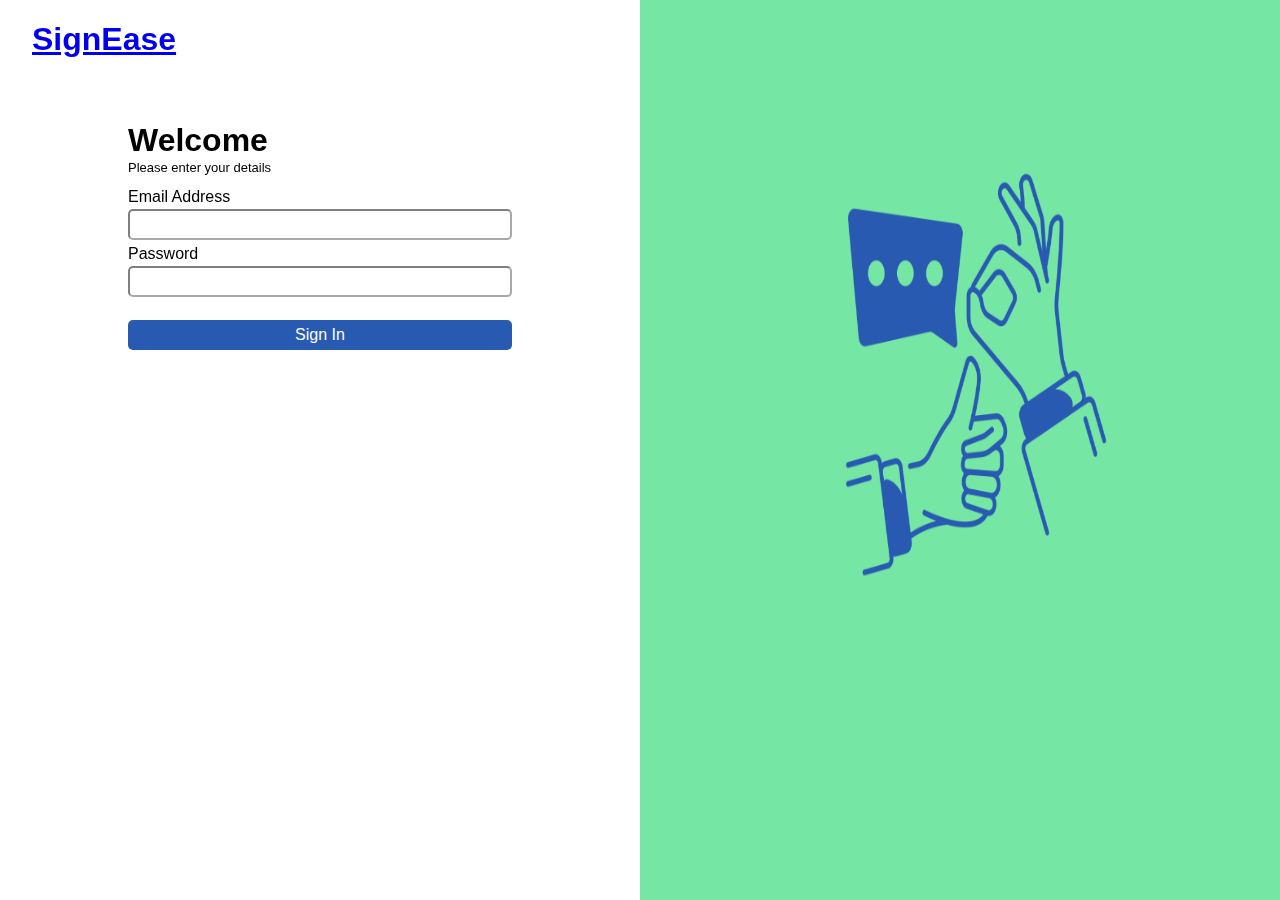
==== login.html @ 38fcb37f "adding link to signease" ====
<!DOCTYPE html>
<html lang="en">
<head>
    <meta charset="UTF-8">
    <meta name="viewport" content="width=device-width, initial-scale=1.0">
    <title>Document</title>
    <link rel="stylesheet" href="style.css">
</head>
<body id="loginbody">
    <section id="login1">
        <div id="login1div1">
            <h1 ><a href="index.html">SignEase</a></h1>
        </div>
        <form id="login1div">
            <h1 >Welcome</h1>
            <p>Please enter your details</p>
           <label>
            <h>Email Address</h>
            <input type="text" name="emailbox" id="emailbox" rows="1" column="40"></input>
            <h>Password</h>
            <input type="password" name="emailbox" id="emailbox" rows="1" column="40"></input>
            <br><br>
            <button > Sign In</button>
           </label>
        </form>
    </section>
    <section id="login2">
        <img src="image1.png" alt="image" id="login2image1"/>
    </section>
    
</body>
</html>
---- style.css ----
/* *{
    background-color : rgb(230, 234, 232);
} */
 body{
    margin:0;
    font-family: Arial, sans-serif;
 }
.navbar{
    background-color:rgba(117,230,164,0.8);
    height: 50px;
    display:flex;
    #mylogo{
        font-size: 1.5em;
        align-self: center;
        width:20%;
        margin-left: 2%;
    }
    #navbar2{
        font-size: 1.2em;
        width:80%;
        display:flex;
        align-items: center;
        justify-content: space-around;
    }
    a{
        text-decoration: none;
        color:black;
    }
}
#hUse{
    text-align: center;
    font-size: 2.5em;
    width: 100%;
    padding-top: 100px;
    font-weight: 550;
}
.body1{
    /* background-color: azure; */
    height:500px;
    margin-top: 30px;
    text-align: center;
    padding-left: 20%;
    padding-right: 20%;
    h{
        font-size: 1.2em;
        font-weight: 550;
    }
    div{
        background-color: rgb(224,242,241);
        width: 30%;
        height: 200px;
        border-radius: 15px;
        padding: 20px 2px 20px 2px;    
    }
    display: flex;
    flex-direction:row;
    justify-content: space-around;
}
#contactus{
    /* display:flex; */
    width:100%;
    background-color: rgba(117,230,164,0.5);
    height: 30%;
    text-align:center;
    padding-top: 1px;
    padding-bottom: 1px;
}


/* login css */


/* #loginbody{
    /* display:flex;
    flex-direction:row;
    justify-content: flex-end; */
/* } */
input{
    width:98%;
    /* border-color:rgb(41,90,178); */
    border-color:rgba(0,0,0,0.5) ;
    height:25px;
    text-align:justify;
    margin-bottom: 5px;
    margin-top: 3px;
    border-radius: 5px;
    font-size: 1em;
}
label{
    margin-top: 2px;
    margin-bottom: 1px;
}
#login1{
    position:fixed;
    width:50%;
    height:100%;
}
#login1div1{
    margin-left: 5%;
}
#login1div{
    /* border: 2px solid; */
    /* margin:10% 25% 25% 25%; */
    margin-top: 10%;
    margin-left: 20%;
    width: 60% ;
    height:50%;
    /* color:rgb(41,90,178); */
}
#login1div h1{
    margin-top: 2px;
    margin-bottom: 1px;
}

#login1div p{
    margin-top: 1px;
    font-size:small;
}
button{
    color: white;
    background-color:rgb(41,90,178);
    /* background-color:rgb(117,230,164); */
    border: none;
    border-radius: 5px;
    width: 100%;
    text-align: center;
    font-size: 1em;
    height:30px;
    margin-bottom: 5px;
    cursor: pointer;
}
#login2{
    position:fixed;
    width:50%;
    height:100%;
    margin-left: 50%;
    background-color:rgb(117,230,164);
}
#login2image1{
    height:50%;
    width:50%;
    padding: 25% 25% 25% 25%;
}
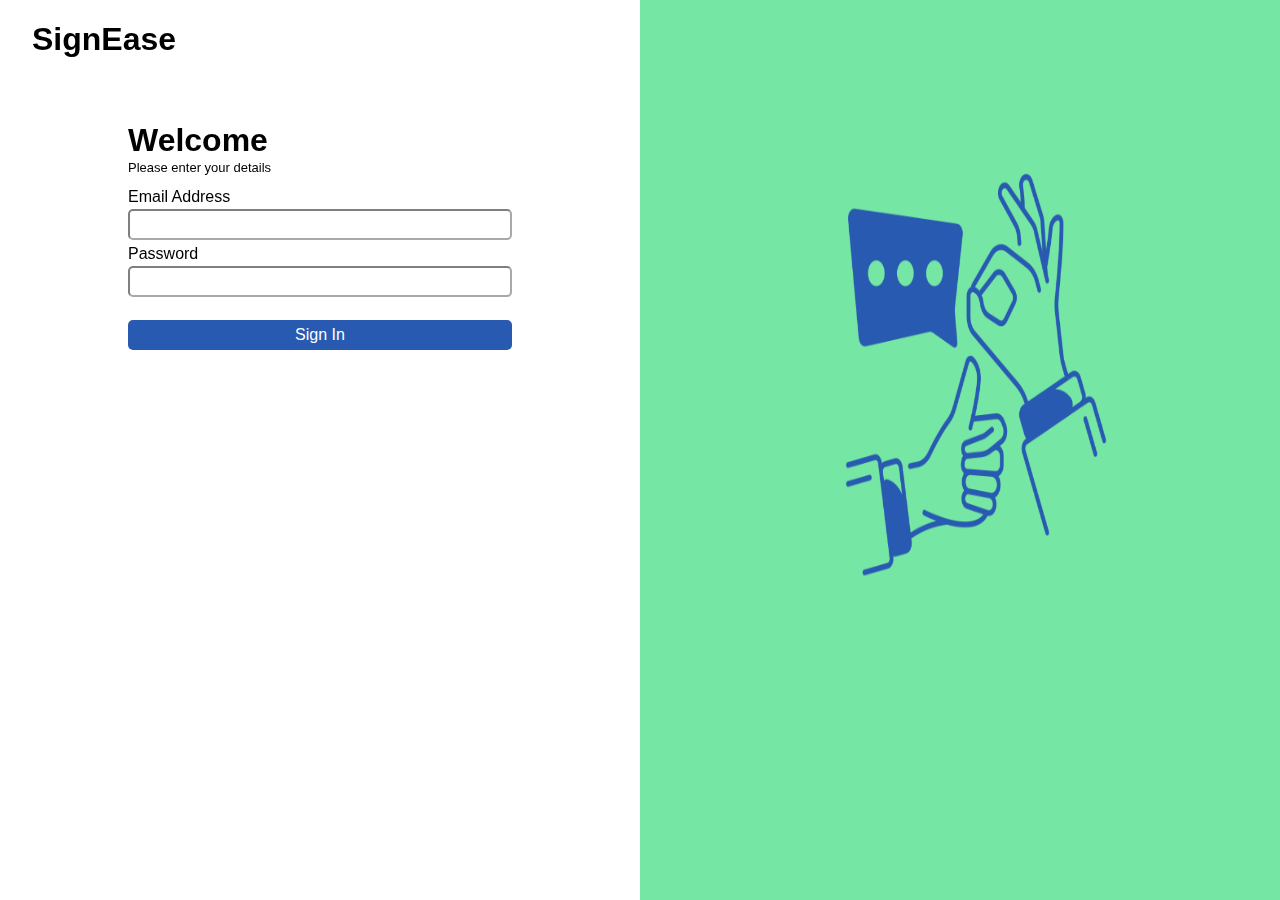
==== commit 8c564cee: "Update login.html" ====
--- a/login.html
+++ b/login.html
@@ -3,20 +3,20 @@
 <head>
     <meta charset="UTF-8">
     <meta name="viewport" content="width=device-width, initial-scale=1.0">
-    <title>Document</title>
+    <title>SignEase Login</title>
     <link rel="stylesheet" href="style.css">
 </head>
 <body id="loginbody">
     <section id="login1">
         <div id="login1div1">
-            <h1 ><a href="index.html">SignEase</a></h1>
+            <a href="index.html"><h1>SignEase</h1></a>
         </div>
         <form id="login1div">
             <h1 >Welcome</h1>
             <p>Please enter your details</p>
            <label>
             <h>Email Address</h>
-            <input type="text" name="emailbox" id="emailbox" rows="1" column="40"></input>
+            <input type="email" name="emailbox" id="emailbox" rows="1" column="40"></input>
             <h>Password</h>
             <input type="password" name="emailbox" id="emailbox" rows="1" column="40"></input>
             <br><br>
--- a/style.css
+++ b/style.css
@@ -97,6 +97,10 @@
 }
 #login1div1{
     margin-left: 5%;
+    a{
+        text-decoration:none;
+        color:black;
+    }
 }
 #login1div{
     /* border: 2px solid; */
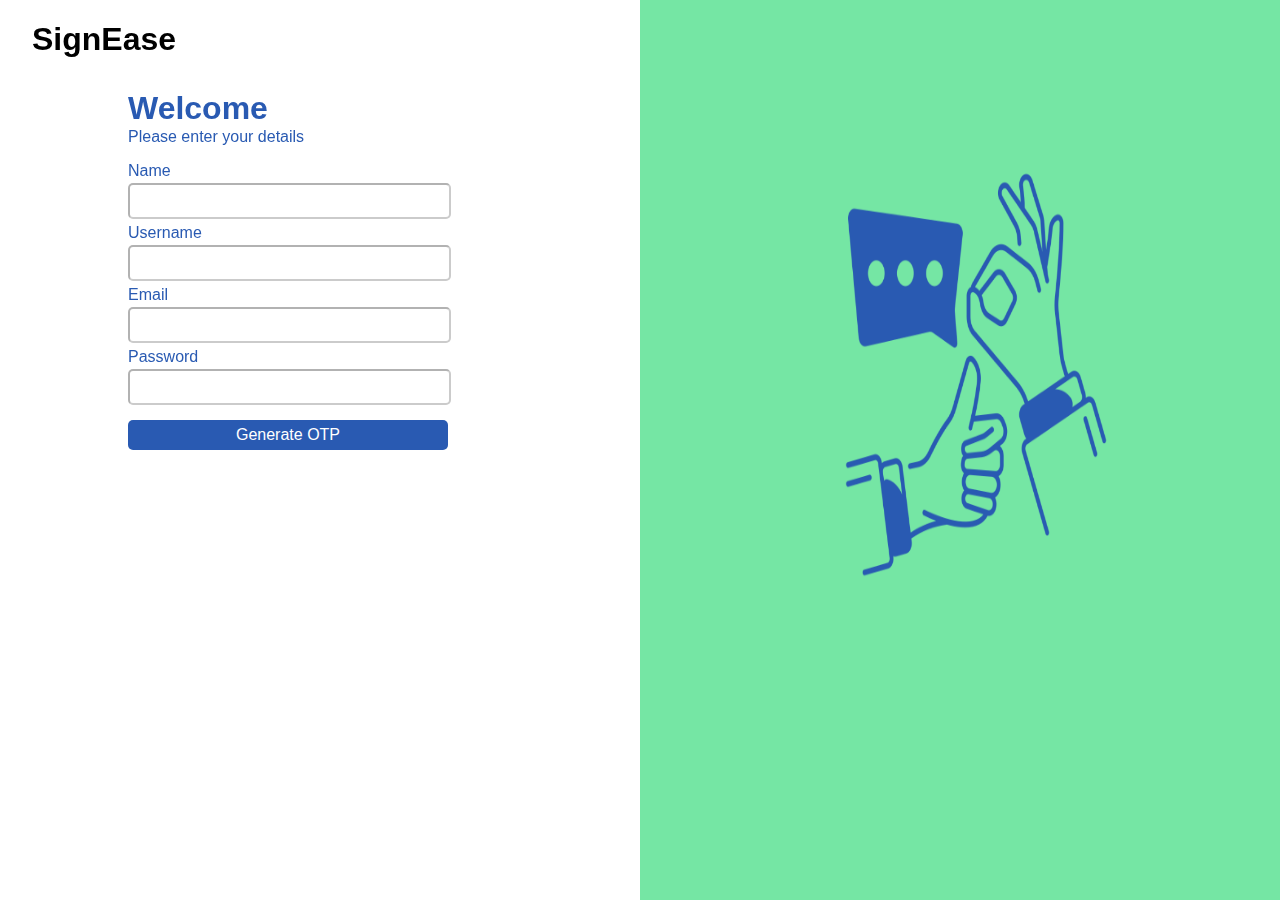
==== commit 3db1471e: "up" ====
--- a/login.html
+++ b/login.html
@@ -3,15 +3,15 @@
 <head>
     <meta charset="UTF-8">
     <meta name="viewport" content="width=device-width, initial-scale=1.0">
-    <title>SignEase Login</title>
+    <title>Document</title>
     <link rel="stylesheet" href="style.css">
 </head>
-<body id="loginbody">
+<body class="loginbody">
     <section id="login1">
         <div id="login1div1">
             <a href="index.html"><h1>SignEase</h1></a>
         </div>
-        <form id="login1div">
+        <!-- <form id="login1div">
             <h1 >Welcome</h1>
             <p>Please enter your details</p>
            <label>
@@ -22,11 +22,71 @@
             <br><br>
             <button > Sign In</button>
            </label>
-        </form>
+        </form> -->
+        <!-- <button id="logoutbtn">Log Out</button><br> -->
+        <div class="login1div2">
+            <form id="signupform">
+                <h1 >Welcome</h1>
+                <p>Please enter your details</p>
+                <label for="name">Name</label><br>
+                <input type="text" id="name" name="name" required><br>
+                <label for="username">Username</label><br>
+                <input type="text" id="username" name="username" required><br>
+                <label for="email">Email</label><br>
+                <input type="email" id="email" name="email" required><br>
+                <label for="password">Password</label><br>
+                <input type="password" id="password" name="password" required><br>
+    
+                <button id="signupbtn">Generate OTP</button>
+            </form>
+            <br>
+            <form id="OTPform" style="display:none">
+                <label for="OTP">Enter OTP</label><br>
+                <input type="number" id="OTP" name="OTP"><br>
+                <div id="valResbtns">
+                    <button id="validateOTPbtn">Validate OTP</button>
+                    <button id="resendOTPbtn">Resend OTP</button>
+                </div>
+                <button id="submitsignupform">Submit</button>
+            </form>            
+            <br/><br/>
+        </div>
+        <div class="login1div3">
+            <form id="loginform" style="display:none">
+                <label for="id">Username/Email</label><br>
+                <input type="text" id="id" name="id" required><br>
+                <label for="logpassword">Password</label><br>
+                <input type="password" id="logpassword" name="password" required><br>
+                <button id="loginbtn">Log In</button>
+                <button id="fpbtn">Forgot Password</button><br>
+            </form>
+            
+            <form id="forgotpasswordform" style="display:none">
+                <label for="forgotpassemail">Enter Email</label><br>
+                <input type="email" id="forgotpassemail" name="email">
+                <button id="fpesbtn">Submit</button>
+            </form>
+            <br/> <br/>
+            <!-- <form id="OTPform" style="display:none">
+                <label for="OTP">Enter OTP</label><br>
+                <input type="number" id="OTP" name="OTP"><br>
+                <div id="valResbtns">
+                    <button id="validateOTPbtn">Validate OTP</button>
+                    <button id="resendOTPbtn">Resend OTP</button>
+                </div>
+            </form> -->
+            <br/> <br/>
+            <form id="newpasswordform" style="display:none">
+                <label for="newpassword">Enter New Password</label><br>
+                <input type="password" id="newpassword" name="password">
+                <button id="npsbtn">Submit</button>
+            </form>
+        </div>
     </section>
     <section id="login2">
         <img src="image1.png" alt="image" id="login2image1"/>
     </section>
-    
+
+    <script src="script.js"></script>    
 </body>
-</html>
+</html>--- a/style.css
+++ b/style.css
@@ -1,8 +1,9 @@
-/* *{
+/* {
     background-color : rgb(230, 234, 232);
 } */
  body{
     margin:0;
+    padding:0;
     font-family: Arial, sans-serif;
  }
 .navbar{
@@ -21,23 +22,29 @@
         display:flex;
         align-items: center;
         justify-content: space-around;
+        a:hover{
+            border: 2px solid rgb(41,90,178,0.8);
+            border-radius: 8px;
+            transition:none 2s ease-in-out 0.2s;
+        }
     }
     a{
         text-decoration: none;
         color:black;
+        padding:8px;
     }
 }
 #hUse{
     text-align: center;
-    font-size: 2.5em;
+    font-size: 1.8em;
     width: 100%;
-    padding-top: 100px;
     font-weight: 550;
 }
 .body1{
-    /* background-color: azure; */
-    height:500px;
-    margin-top: 30px;
+    display: flex;
+    align-items: center;
+    justify-content: space-between;
+    height:250px;
     text-align: center;
     padding-left: 20%;
     padding-right: 20%;
@@ -47,15 +54,228 @@
     }
     div{
         background-color: rgb(224,242,241);
-        width: 30%;
-        height: 200px;
+        width: 25%;
+        height: 80%;
         border-radius: 15px;
-        padding: 20px 2px 20px 2px;    
-    }
-    display: flex;
+        padding: 10px 2px 0px 2px;
+        
+        img{
+            /* height: 50%; */
+            width:40%;
+        }
+    }
+}
+    
+
+/* login css */
+
+
+/* #loginbody{
+    /* display:flex;
     flex-direction:row;
-    justify-content: space-around;
-}
+    justify-content: flex-end; */
+/* } */
+.loginbody{
+    input{
+        width:97%;
+        /* border-color:rgb(41,90,178); */
+        border-color:rgba(0,0,0,0.3) ;
+        height:30px;
+        text-align:justify;
+        margin-bottom: 5px;
+        margin-top: 3px;
+        border-radius: 5px;
+        font-size: 1em;
+        padding-left: 7px;
+        outline-color:rgba(0,0,0,0.6) ;
+    }
+    button{
+        color: white;
+        background-color:rgb(41,90,178);
+        /* background-color:rgb(117,230,164); */
+        border: none;
+        border-radius: 5px;
+        width: 100%;
+        text-align: center;
+        font-size: 1em;
+        height:30px;
+        margin-top: 10px;
+        margin-bottom: 5px;
+        cursor: pointer;
+    }
+
+    label{
+        margin-top: 2px;
+        margin-bottom: 1px;
+    }
+}
+
+
+#login1{
+    position:fixed;
+    width:50%;
+    height:100%;
+    color:rgb(41,90,178);
+
+    #login1div1{
+        margin-left: 5%;
+        a{
+            text-decoration:none;
+            color:black;
+        }
+    }
+}
+.login1div2, .login1div3 {
+    /* border: 2px solid; */
+    /* margin:10% 25% 25% 25%; */
+    margin-top: 5%;
+    margin-left: 20%;
+    width: 50% ;
+    /* height:50%; */
+    /* color:rgb(41,90,178); */
+
+    h1{
+        margin-top: 2px;
+        margin-bottom: 1px;
+    }
+
+    p{
+        margin-top: 1px;
+    }
+    /* #OTPform, #submitsignupform{
+        display: none;
+    }     */
+}
+#valResbtns{
+    button{
+        width:48%;
+    }
+    display: flex;
+    justify-content:space-between;
+}
+#fpbtn{
+    color: rgb(41,90,178);
+    background-color:white;
+    /* background-color:rgb(117,230,164); */
+    padding-left: 0;
+    text-align: left;
+}
+.login1div3{
+    margin-top: 10%;
+}
+
+#login2{
+    position:fixed;
+    width:50%;
+    height:100%;
+    margin-left: 50%;
+    background-color:rgb(117,230,164);
+
+    img{
+        height:50%;
+        width:50%;
+        padding: 25% 25% 25% 25%;
+    }
+}
+
+
+
+
+/* chatbot css */
+
+.chatbot{
+    display: flex;
+    /* background-color:antiquewhite; */
+    margin:30px;
+}
+
+#chatdiv{
+    /* width:90%; */
+    /* height:50px; */
+    margin-left: 50px;
+    justify-content: flex-start;
+    width:600px;
+    border-radius: 30px;
+    box-shadow: 2px 2px 2px 2px rgba(41,90,178,0.3);
+    display:flex;
+    align-items: center;
+    max-height:300px;
+    height:48px;
+    padding: 0px;
+    /* background-color:aquamarine; */
+
+
+    textarea{
+        width:89%;
+        padding-top:3px;
+        padding-bottom: 0;
+        height:28px;
+        font-size:18px;
+        /* background-color: aqua; */
+        border:none;
+        outline:none;
+        opacity: 0.8;
+        /* margin:5px 0px 0px 0px; */
+        resize:none;
+        max-height:280px;
+    }
+    /* textarea::-webkit-scrollbar{
+        width:0px;
+    } */
+    button{
+        margin: 0;
+        padding:0;
+        height:30px;
+        font-size:1.4em;
+        background-color:white;
+        border:none;
+        cursor: pointer;
+        align-self:flex-end;
+        margin-bottom: 10px; 
+    }
+    #chatbtn{
+        margin-right: 10px;
+    }
+    #chatrfs{
+        margin-left: 10px;
+    }
+    
+}
+
+.bodyvdo{
+    background-color: aliceblue;
+    display: flex;
+    flex-direction: column;
+    width:30vw;
+    height:31.5vw;
+    padding: 0px;
+    text-align: center;
+    align-items: center;
+    justify-content: center;
+    /* height:300px; */
+    border:2px solid rgba(100, 134, 194,0.5);
+    box-shadow: 1px 1px 1px 1px rgba(41,90,178,0.3);
+    margin-left: 150px;
+
+    #videoPlayer{
+        width:30vw;
+        height:30vw;
+        margin:0;
+        display: none;
+    }
+    #initialMessage{
+        color: gray;
+        font-size: x-large;
+        text-align: center;
+    }
+    /* h{
+        position:relative;
+        top: 48%;
+        font-size: 30px;
+        /* transform:translateY(-50%); */
+}
+
+
 #contactus{
     /* display:flex; */
     width:100%;
@@ -65,83 +285,3 @@
     padding-top: 1px;
     padding-bottom: 1px;
 }
-
-
-/* login css */
-
-
-/* #loginbody{
-    /* display:flex;
-    flex-direction:row;
-    justify-content: flex-end; */
-/* } */
-input{
-    width:98%;
-    /* border-color:rgb(41,90,178); */
-    border-color:rgba(0,0,0,0.5) ;
-    height:25px;
-    text-align:justify;
-    margin-bottom: 5px;
-    margin-top: 3px;
-    border-radius: 5px;
-    font-size: 1em;
-}
-label{
-    margin-top: 2px;
-    margin-bottom: 1px;
-}
-#login1{
-    position:fixed;
-    width:50%;
-    height:100%;
-}
-#login1div1{
-    margin-left: 5%;
-    a{
-        text-decoration:none;
-        color:black;
-    }
-}
-#login1div{
-    /* border: 2px solid; */
-    /* margin:10% 25% 25% 25%; */
-    margin-top: 10%;
-    margin-left: 20%;
-    width: 60% ;
-    height:50%;
-    /* color:rgb(41,90,178); */
-}
-#login1div h1{
-    margin-top: 2px;
-    margin-bottom: 1px;
-}
-
-#login1div p{
-    margin-top: 1px;
-    font-size:small;
-}
-button{
-    color: white;
-    background-color:rgb(41,90,178);
-    /* background-color:rgb(117,230,164); */
-    border: none;
-    border-radius: 5px;
-    width: 100%;
-    text-align: center;
-    font-size: 1em;
-    height:30px;
-    margin-bottom: 5px;
-    cursor: pointer;
-}
-#login2{
-    position:fixed;
-    width:50%;
-    height:100%;
-    margin-left: 50%;
-    background-color:rgb(117,230,164);
-}
-#login2image1{
-    height:50%;
-    width:50%;
-    padding: 25% 25% 25% 25%;
-}
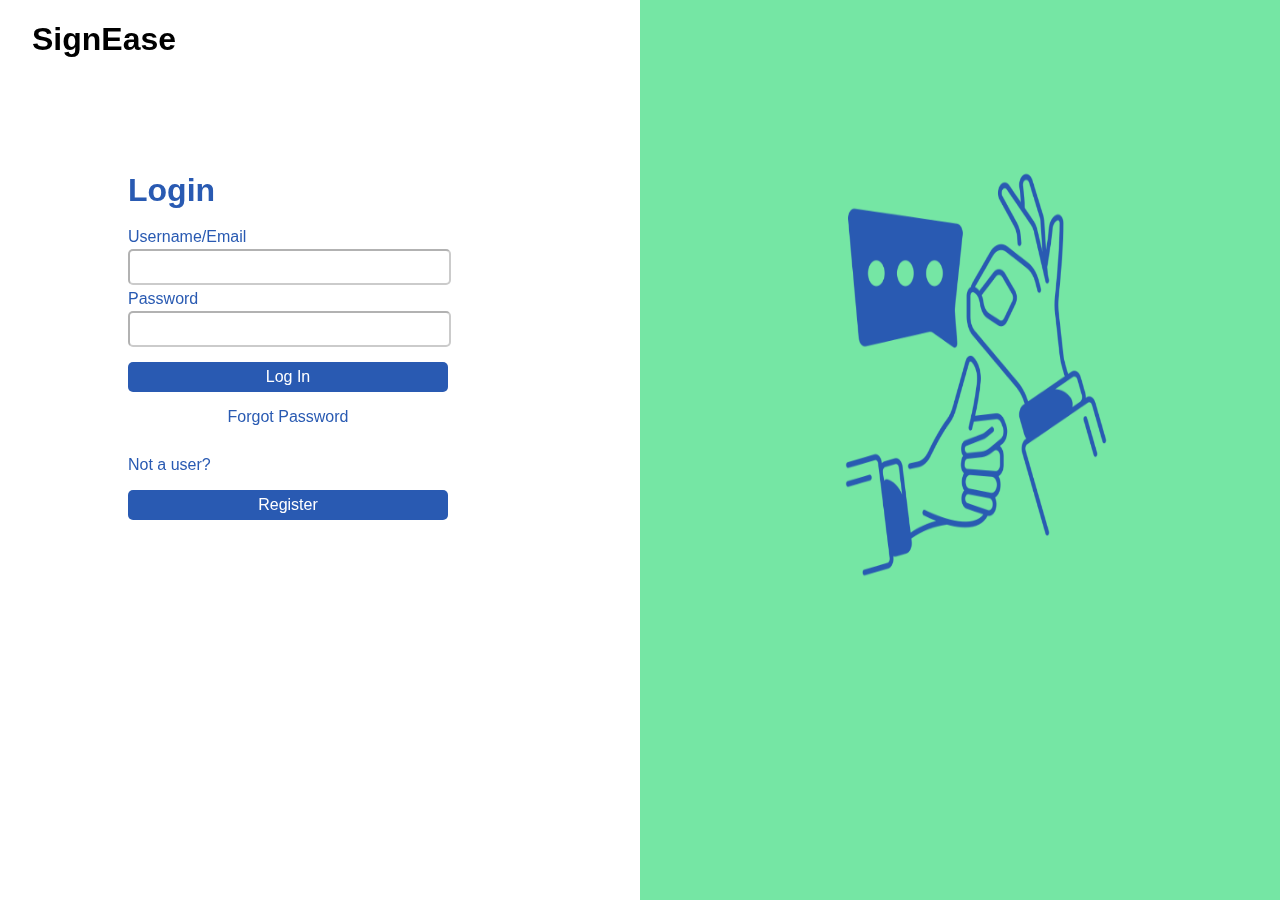
==== commit 86bb6807: "up" ====
--- a/login.html
+++ b/login.html
@@ -11,21 +11,9 @@
         <div id="login1div1">
             <a href="index.html"><h1>SignEase</h1></a>
         </div>
-        <!-- <form id="login1div">
-            <h1 >Welcome</h1>
-            <p>Please enter your details</p>
-           <label>
-            <h>Email Address</h>
-            <input type="email" name="emailbox" id="emailbox" rows="1" column="40"></input>
-            <h>Password</h>
-            <input type="password" name="emailbox" id="emailbox" rows="1" column="40"></input>
-            <br><br>
-            <button > Sign In</button>
-           </label>
-        </form> -->
-        <!-- <button id="logoutbtn">Log Out</button><br> -->
+        
         <div class="login1div2">
-            <form id="signupform">
+            <form id="signupform" style="display:none">
                 <h1 >Welcome</h1>
                 <p>Please enter your details</p>
                 <label for="name">Name</label><br>
@@ -37,49 +25,45 @@
                 <label for="password">Password</label><br>
                 <input type="password" id="password" name="password" required><br>
     
-                <button id="signupbtn">Generate OTP</button>
+                <div class="divbtn" id="signupbtn">Generate OTP</div>
             </form>
             <br>
             <form id="OTPform" style="display:none">
                 <label for="OTP">Enter OTP</label><br>
                 <input type="number" id="OTP" name="OTP"><br>
                 <div id="valResbtns">
-                    <button id="validateOTPbtn">Validate OTP</button>
-                    <button id="resendOTPbtn">Resend OTP</button>
+                    <div class="divbtn" id="validateOTPbtn">Validate OTP</div>
+                    <div class="divbtn" id="resendOTPbtn">Resend OTP</div>
                 </div>
-                <button id="submitsignupform">Submit</button>
-            </form>            
-            <br/><br/>
+                <!-- <div class="divbtn" id="submitsignupform">Submit</div> -->
+            </form>
         </div>
         <div class="login1div3">
-            <form id="loginform" style="display:none">
+            <form id="loginform">
+                <h1>Login</h1>
+                <br/>
                 <label for="id">Username/Email</label><br>
                 <input type="text" id="id" name="id" required><br>
                 <label for="logpassword">Password</label><br>
                 <input type="password" id="logpassword" name="password" required><br>
-                <button id="loginbtn">Log In</button>
-                <button id="fpbtn">Forgot Password</button><br>
-            </form>
+                <div class="divbtn" id="loginbtn">Log In</div>
+                <div class="divbtn" id="fpbtn">Forgot Password</div><br>
+                <p>Not a user?</p>
+                <div class="divbtn" id="newsignupbtn">Register</div>
+            </form>
+            
             
             <form id="forgotpasswordform" style="display:none">
                 <label for="forgotpassemail">Enter Email</label><br>
                 <input type="email" id="forgotpassemail" name="email">
-                <button id="fpesbtn">Submit</button>
-            </form>
-            <br/> <br/>
-            <!-- <form id="OTPform" style="display:none">
-                <label for="OTP">Enter OTP</label><br>
-                <input type="number" id="OTP" name="OTP"><br>
-                <div id="valResbtns">
-                    <button id="validateOTPbtn">Validate OTP</button>
-                    <button id="resendOTPbtn">Resend OTP</button>
-                </div>
-            </form> -->
+                <div class="divbtn" id="fpesbtn">Submit</div>
+            </form>
+    
             <br/> <br/>
             <form id="newpasswordform" style="display:none">
                 <label for="newpassword">Enter New Password</label><br>
                 <input type="password" id="newpassword" name="password">
-                <button id="npsbtn">Submit</button>
+                <div class="divbtn" id="npsbtn">Submit</div>
             </form>
         </div>
     </section>
@@ -87,6 +71,241 @@
         <img src="image1.png" alt="image" id="login2image1"/>
     </section>
 
-    <script src="script.js"></script>    
+    <script>
+        const signupform = document.getElementById('signupform');
+        const OTPform = document.getElementById('OTPform');
+        const loginform = document.getElementById('loginform');
+        const forgotpasswordform = document.getElementById('forgotpasswordform');
+        const newpasswordform = document.getElementById('newpasswordform');
+
+        const logoutbtn = document.getElementById('logoutbtn');
+        const signupbtn = document.getElementById('signupbtn');
+        const validateOTPbtn = document.getElementById('validateOTPbtn');
+        const resendOTPbtn = document.getElementById('resendOTPbtn');
+        const loginbtn = document.getElementById('loginbtn');
+        const fpbtn = document.getElementById('fpbtn');
+        const fpesbtn = document.getElementById('fpesbtn');
+        const npsbtn = document.getElementById('npsbtn');
+        const newsignupbtn=document.getElementById('newsignupbtn');
+
+        const baseurl = 'https://signeaseloginapi-gvhganfcfnb5aqg6.centralindia-01.azurewebsites.net'
+        // const baseurl = 'http://127.0.0.1:8000'
+
+        // logoutbtn.addEventListener('click', ()=>{
+        //     data = {
+        //         'cuid': (localStorage.getItem('cuid') == null)?'':localStorage.getItem('cuid')
+        //     }
+        //     fetch(`${baseurl}/logOut/`,{
+        //         method: 'POST',
+        //         headers: {
+        //             'Content-Type': 'application/json'
+        //         },
+        //         body: JSON.stringify(data)
+        //     }).then(response =>{
+        //         if(!response.ok){
+        //             console.log('Something Fucked up!');
+        //         }
+        //         return response.json()
+        //     }).then(message=>{
+        //         localStorage.removeItem('cuid');
+        //         console.log(message);
+        //     }).catch(error=>{
+        //         console.error(error);
+        //     })
+
+        // })
+
+        newsignupbtn.onclick=function(){
+            loginform.style.display='none';
+            signupform.style.display='block';
+        }
+
+        signupbtn.onclick=function() {
+            OTPform.style.display='block';
+            const formdata = new FormData(signupform)
+            data = {}
+            isblank = false;
+            console.log(formdata.entries())
+            for(let [key, value] of formdata.entries()) {
+                console.log(key, value)
+                if (formdata.get(key)){
+                    data[key] = formdata.get(key)
+                }else{
+                    console.log(`${key} field is blank!`)
+                    isblank = true;
+                }
+            }
+            if(!isblank){
+                fetch(`${baseurl}/signUp/`, {
+                    method: 'POST',
+                    headers: {
+                        'Content-Type': 'application/json'
+                    },
+                    body: JSON.stringify(data)
+                }).then(response=>{
+                    if(!response.ok){
+                        console.log('something fucked up!')
+                    }
+                    return response.json()
+                }).then(message =>{
+                    console.log(message)
+                }).catch(error=>{
+                    console.log(error)
+                })
+            }
+            
+
+        }
+
+
+        loginbtn.onclick=function(){
+            const formdata = new FormData(loginform);
+            isblank = false;
+            if(!formdata.get('id') || !formdata.get('password')){
+                console.log('Fields must not be blank!');
+                isblank = true;
+            }
+            data = {
+                'id': formdata.get('id'),
+                'password': formdata.get('password'),
+                'cuid': (localStorage.getItem('cuid') == null)?'':localStorage.getItem('cuid')
+            }
+
+            if(!isblank){
+                fetch(`${baseurl}/logIn/`, {
+                    method: 'POST',
+                    headers: {
+                        'Content-Type': 'application/json'
+                    },
+                    body: JSON.stringify(data)
+                }).then(response=>{
+                    if(!response.ok){
+                        console.log('something fucked up!')
+                    }
+                    return response.json()
+                }).then(message =>{
+                    localStorage.setItem('cuid', message.uid)
+                    if(message.detail!= 'Incorrect Password!'){
+                        window.location.href="index.html";
+                    }
+                    console.log(message)
+                }).catch(error=>{
+                    console.log(error)
+                })
+            }
+            
+        }
+
+
+        validateOTPbtn.onclick=function(){
+            signupform.style.display='none';
+            OTPform.style.display='none';
+            const formdata = new FormData(OTPform);
+            if(formdata.get('OTP')){
+                data = {'OTP': parseInt(formdata.get('OTP'))}
+                fetch(`${baseurl}/validateOTP/`, {
+                    method: 'POST',
+                    headers: {
+                        'Content-Type': 'application/json'
+                    },
+                    body: JSON.stringify(data)
+                }).then(response=>{
+                    if(!response.ok){
+                        console.log('something fucked up!')
+                    }
+                    return response.json()
+                }).then(message =>{
+                    if(message.valid && message.otpvalidationfor == 'forgotpassword'){
+                        console.log('come here')
+                        newpasswordform.style.display = 'block';
+                        loginform.style.display='none';
+                    }
+                    else if(message.valid && message.otpvalidationfor == 'signup'){
+                        console.log('come here')
+                        loginform.style.display='block';
+                    }
+                    console.log(message,message.valid, message.otpvalidationfor)
+                }).catch(error=>{
+                    console.log(error)
+                })
+            }
+        }
+
+        resendOTPbtn.addEventListener('click', () =>{
+            fetch(`${baseurl}/resendOTP/`
+            ).then(response=>{
+                if(!response.ok){
+                    console.log('something fucked up!')
+                }
+                return response.json()
+            }).then(message =>{
+                console.log(message)
+            }).catch(error=>{
+                console.log(error)
+            })
+        })
+
+        fpbtn.onclick=function(){
+            forgotpasswordform.style.display = (forgotpasswordform.style.display == 'none') ? 'block':'none';
+            loginform.style.display='none';
+            newsignupform.style.display='none';
+            // forgotpasswordform.style.display='block';
+        }
+
+        fpesbtn.onclick=function(){
+            forgotpasswordform.style.display='none';
+            OTPform.style.display='block';
+
+            const formdata = new FormData(forgotpasswordform);
+            if(formdata.get('email')){
+                data = {'email': formdata.get('email')}
+                fetch(`${baseurl}/forgotPassword/`, {
+                    method: 'POST',
+                    headers: {
+                        'Content-Type': 'application/json'
+                    },
+                    body: JSON.stringify(data)
+                }).then(response=>{
+                    if(!response.ok){
+                        console.log('something fucked up!')
+                    }
+                    return response.json()
+                }).then(message =>{
+                    console.log(message)
+                }).catch(error=>{
+                    console.log(error)
+                })
+            }
+        }
+
+
+        npsbtn.onclick=function(){
+            const formdata = new FormData(newpasswordform);
+            if(formdata.get('password')){
+                data = {'password': formdata.get('password')}
+                fetch(`${baseurl}/changePassword/`, {
+                    method: 'POST',
+                    headers: {
+                        'Content-Type': 'application/json'
+                    },
+                    body: JSON.stringify(data)
+                }).then(response=>{
+                    if(!response.ok){
+                        console.log('something fucked up!')
+                    }
+                    return response.json()
+                }).then(message =>{
+                    loginform.style.display='block';
+                    newpasswordform.style.display='none';
+                    console.log(message)
+                }).catch(error=>{
+                    console.log(error)
+                })
+            }else{
+                console.log("Password field cann't be sent empty!")
+            }
+        }
+    </script>
+    <!-- <script src="script.js"></script>     -->
 </body>
 </html>--- a/style.css
+++ b/style.css
@@ -89,14 +89,16 @@
         padding-left: 7px;
         outline-color:rgba(0,0,0,0.6) ;
     }
-    button{
+    .divbtn{
         color: white;
         background-color:rgb(41,90,178);
         /* background-color:rgb(117,230,164); */
         border: none;
         border-radius: 5px;
         width: 100%;
-        text-align: center;
+        display: flex;
+        justify-content: center;
+        align-items: center;
         font-size: 1em;
         height:30px;
         margin-top: 10px;
@@ -142,12 +144,9 @@
     p{
         margin-top: 1px;
     }
-    /* #OTPform, #submitsignupform{
-        display: none;
-    }     */
 }
 #valResbtns{
-    button{
+    .divbtn{
         width:48%;
     }
     display: flex;
